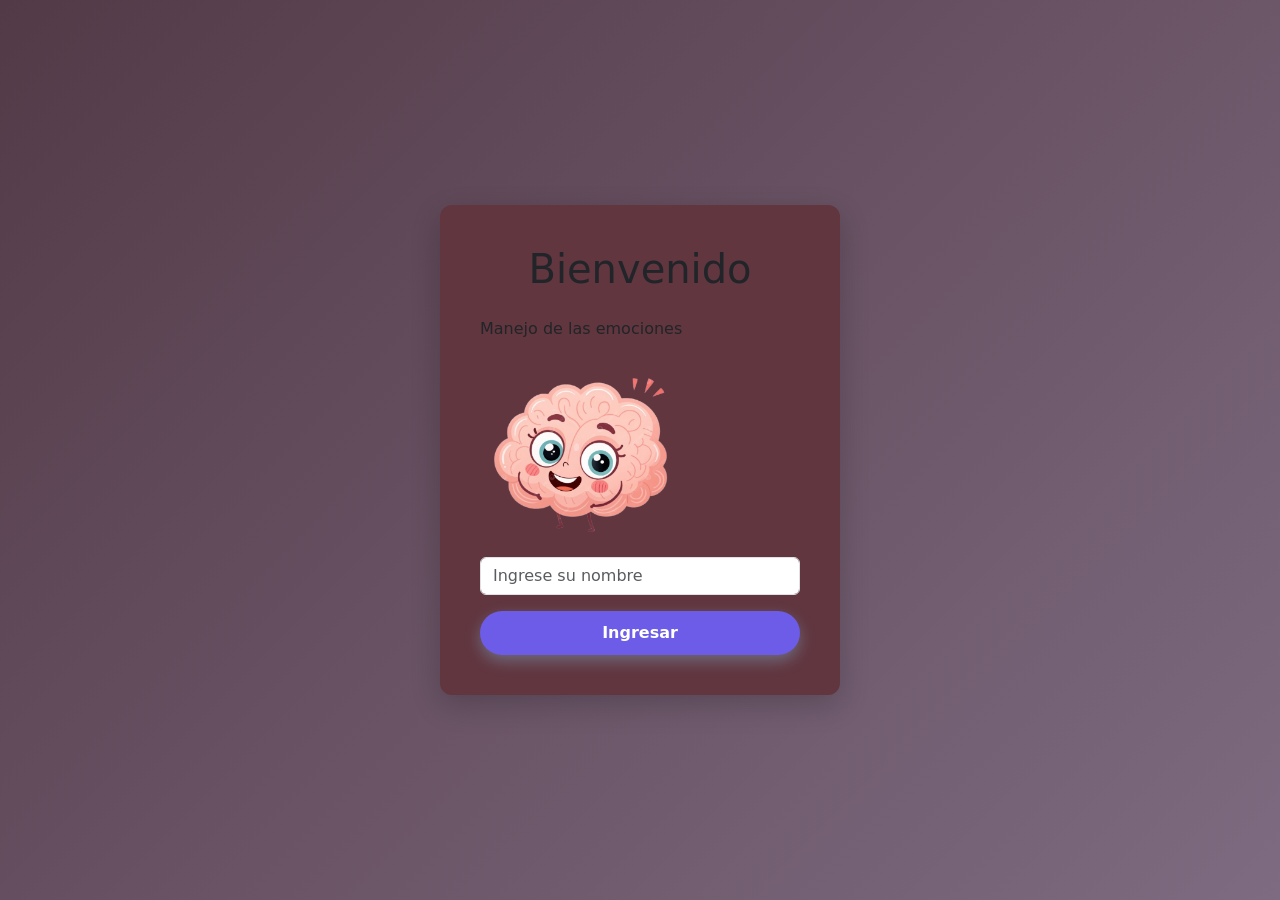
==== index.html @ 5b78d120 "Add files via upload" ====
<!DOCTYPE html>
<html lang="en">

<head>
  <meta charset="UTF-8">
  <meta name="viewport" content="width=device-width, initial-scale=1.0">
  <title>Document</title>
  <link rel="stylesheet" href="css/bootsrapV5.3.2.css">
  <link rel="stylesheet" href="css/all.min.css">
  <link rel="stylesheet" href="css/style.css">
  <script src="js/bootstrap.bundle.min (1).js"></script>
  <script src="js/jquery-3.6.0 (1).js"></script>
  <script src="js/main.js"></script>
</head>

<body>
  <div id="loginScreen" class="login-screen">

    <div class="login-box">

        <h1 class="text-title text-center mb-4">
            Bienvenido
        </h1>
        <p>Manejo de las emociones</p>
        <img src="img/imagen.4.png" width="200px" heigth="200px">

        <form id="formLogin">

            <input
              type="text"
              id="inputNombre"
              class="form-control mb-3"
              placeholder="Ingrese su nombre">

            <button type="submit" class="btn-temas w-100" onclick="iniciarSesion()">
                Ingresar
            </button>

        </form>
        <div id="alertContainer"></div>

    </div>

</div>

<div id="appContent" style="display:none;">
  <header>
    <nav class="navbar navbar-expand-lg navbar-dark bg-dark">
      <div class="container-fluid">

        <a class="navbar-brand" href="javascript:cargarpagina('home.html')"><img src="img/imagen.4.png"
            class="img-logo"></a>
        <button class="navbar-toggler" type="button" data-bs-toggle="collapse" data-bs-target="#menuNav">
          <span class="navbar-toggler-icon"></span>
        </button>
     

        <div class="collapse navbar-collapse" id="menuNav">
          <ul class="navbar-nav ms-auto">
            <li class="nav-item">
              <a class="nav-link active" aria-current="page" href="javascript:cargarpagina('home.html')">Inicio</a>
            </li>


            <!-- Dropdown Cotexto -->
          <li class="nav-item dropdown">
            <a class="nav-link dropdown-toggle" href="#" role="button" data-bs-toggle="dropdown">
             Contexto
            </a>

            <ul class="dropdown-menu">
              <li><a class="dropdown-item" href="javascript:cargarpagina('problema.html')">Plantemiento de problema</a></li>
              <li><a class="dropdown-item" href="javascript:cargarpagina('objetivos.html')">Objetivos</a></li>

              
              <li><a class="dropdown-item" href="javascript:cargarpagina('marco-referencia.html')">Marco de Referencia</a></li>
             
            </ul>
          </li>

          <!-- Dropdown acerca del proyecto -->
          <li class="nav-item dropdown">
            <a class="nav-link dropdown-toggle" href="#" role="button" data-bs-toggle="dropdown">
              Ruta del proyecto
            </a>

            <ul class="dropdown-menu">
              <li><a class="dropdown-item" href="javascript:cargarpagina('introduccion.html')">Introducción</a></li>
              <li><a class="dropdown-item" href="javascript:cargarpagina('justificacion.html')">Justificación</a></li>
              <li><a class="dropdown-item" href="javascript:cargarpagina('evidencias.html')">Evidencias</a></li>
              <li><a class="dropdown-item" href="javascript:cargarpagina('conclusiones.html')">Conclusiones</a></li>
            </ul>
          </li>
           
            
          
            <li class="nav-item">
              <a class="nav-link" href="javascript:cargarpagina('juego.html')">Juegos</a>
            </li>
              <li class="nav-item">
              <a class="nav-link" href="javascript:cargarpagina('actividades.html')">Actividades</a>
            </li>
            <li class="nav-item">
              <a class="nav-link" href="javascript:cargarpagina('creditos.html')">Crèditos</a>
            </li>
          </ul>
        </div>
      </div>
    </nav>
  </header>
      <div class="mt-4 text-center">
    <h5 id="nombre"></h5>
</div>
  <section id="contenido">

  </section>
  <footer class="footer">
    <p class="mb-0">© <span id="year"></span>Colegio Gimnasio Santander de Tunja - Todos los derechos reservados
      Valentina Echeverri - Jhonatan Rodriguez - Zara Gamba</p>
      <a class="navbar-brand" href="javascript:cargarpagina('home.html')"><img src="img/escudo.png"
            class="escudo"></a>
        <button class="navbar-toggler" type="button" data-bs-toggle="collapse" data-bs-target="#menuNav">
          <span class="navbar-toggler-icon"></span>
        </button>
  </footer>

</body>

</html>
---- css/style.css ----
:root {
    --background-navbar: #6c5ce7;
    --background-footer: #6c5ce7;
    --color-footer: white;
    --color-title: #0984e3;
    --color-title-2: #0984e3;
    --color-title-3: #0984e3;
    --color-title-4: #0984e3;
    --color-title-5: #0984e3;
}

body {
    background-color: #a29bfe;
}

.navbar {
    background-color: var(--background-navbar) !important;
    text-align: right;
}

.footer {
    position: fixed;
    bottom: 0;
    width: 100%;
    text-align: center;

    color: var(--color-footer);
    font-weight: bold;
    min-height: 10vh;
    display: flex;
    justify-content: space-between;
    align-items: center;
    background-color: var(--background-footer);
    color: rgb(0, 0, 0);
    padding: 6px 20px;
}

.title-1 {
    color: var(--color-title);
    font-size: 45px;
    margin-top: 10px;
    margin-left: 50px;

}

.title-1:hover {
    font-size: 20px;
}

.parrafo-1 {
    margin: 10px;
    font-size: 35px;
}

.img-logo {
    width: 80px;
    height: 80px;
}

.title-2 {
    color: var(--color-title-2);
    font-size: 45px;
    margin-top: 10px;
    margin-left: 50px;
}

.background-modal-header {
    background-color: var(--background-footer);
    color: var(--color-texto);
}

.btn-close {
    color: var(--background-btn-explorar);
    background-color: var(--background-btn-explorar);
}

.parrafo-2 {
    font-size: 35px;
    margin-top: 10px;
    margin-left: 50px;
}

.title-3 {
    color: var(--color-title-3);
    font-size: 45px;
    margin-top: 10px;
    margin-left: 50px;
}

.parrafo-3 {
    font-size: 20px;
    margin-top: 30px;
    margin-left: 30px;

}
.parrafo3 {
    font-size: 20px;
}

.title-4 {
    color: var(--color-title-4);
    font-size: 45px;
    margin-top: 10px;
    margin-left: 50px;
}

.parrafo-4 {
    font-size: 20px;
    margin-top: 10px;
    margin-left: 50px;
}

.title-5 {
    color: var(--color-title-5);
    font-size: 45px;
    margin-top: 10px;
    margin-left: 50px;
}

.parrafo-5 {
    font-size: 30px;
    margin-top: 10px;
    margin-left: 50px;
}


iframe {
    width: 100%;
    height: 100vh;
    border: none;
}
.escudo{
    width: 40px;
    height: 40px;
}

 .card img {
      height: 150px;
      object-fit: cover;
    }

        .card{
      transition: transform 0.3s, box-shadow 0.3s;
      border:none;
      border-radius:20px;
      overflow:hidden;
    }

    .card:hover{
      transform: translateY(-10px);
      box-shadow:0 10px 25px rgba(0,0,0,0.2);
    }

    .card img{
      height:200px;
      object-fit:cover;
    }

    .btn-custom{
      background:#6c63ff;
      color:white;
      border-radius:30px;
      padding:10px 20px;
    }

    .btn-custom:hover{
      background:#e5486f;
      color:white;
    }
.login-screen {
    position: fixed;
    top: 0;
    left: 0;
    width: 100% ;
    height: 100vh;
    background: linear-gradient(135deg, #533a47, #7e6b81);
    display: flex;
    justify-content: center;
    align-items: center;
    z-index: 99999;
}
.login-box {
    background-color: #61363f;
    padding: 40px;
    border-radius: 12px;
    width: 90%;
    max-width: 400px;
    box-shadow: 0 10px 30px rgba(0,0,0,0.2);
}
.credito-card {
    border: none;
    border-radius: 12px;
    overflow: hidden;
    transition: all 0.4s ease;
}
.credito-card:hover {
    transform: translateY(-10px);
    box-shadow: 0 15px 25px rgba(0,0,0,0.15);
}
.credito-card .card-title{
    color: #8a4266;
    font-weight: bold;
}

.page-card {
    padding: 30px;
    border-radius: 18px;
    background-color: #ffffff;
    box-shadow: 0 6px 18px rgba(0, 0, 0, 0.08);
}

.btn-temas {
    background-color: #6c5ce7;
    color: #ffffff;
    border: none;
    border-radius: 30px;
    padding: 10px 24px;
    font-weight: 600;
    font-size: 16px;
    text-decoration: none;
    display: inline-block;
    box-shadow: 0 6px 15px rgba(129, 166, 198, 0.45);
    transition: all 0.3s ease;
}

.btn-temas:hover {
    background-color: #6c63ff;
    color: #ffffff;
    transform: translateY(-3px);
    box-shadow: 0 10px 22px rgba(129, 166, 198, 0.65);
}

.btn-temas:active {
    transform: translateY(0);
    box-shadow: 0 4px 10px rgba(129, 166, 198, 0.4);
}
.content-card {
    background-color: #ffffff;
    border-radius: 25px;
    padding: 35px;
    box-shadow: 0 6px 18px rgba(150, 120, 180, 0.14);
}

.section-title {
    color: var(--color-title-3);
    font-weight: 700;
    margin-bottom: 30px;
    position: relative;
}

.section-title2 {
    color: var(--color-title-3);
    font-weight: 600;
    margin-bottom: 30px;
    position: relative;
}
.space_divider{
    height:100px;
}

.text-login{
    color:white;
}
   .evidencia {
            cursor: pointer;
            transition: transform 0.3s;
            height: 220px;
            width: 100%;
            object-fit: cover;
            border-radius: 10px;
        }

        .evidencia:hover {
            transform: scale(1.03);
        }

        .card {
            border: none;
            box-shadow: 0 4px 10px rgba(0,0,0,0.1);
            margin-bottom: 25px;
        }

        .modal-img {
            width: 100%;
            height: auto;
        }
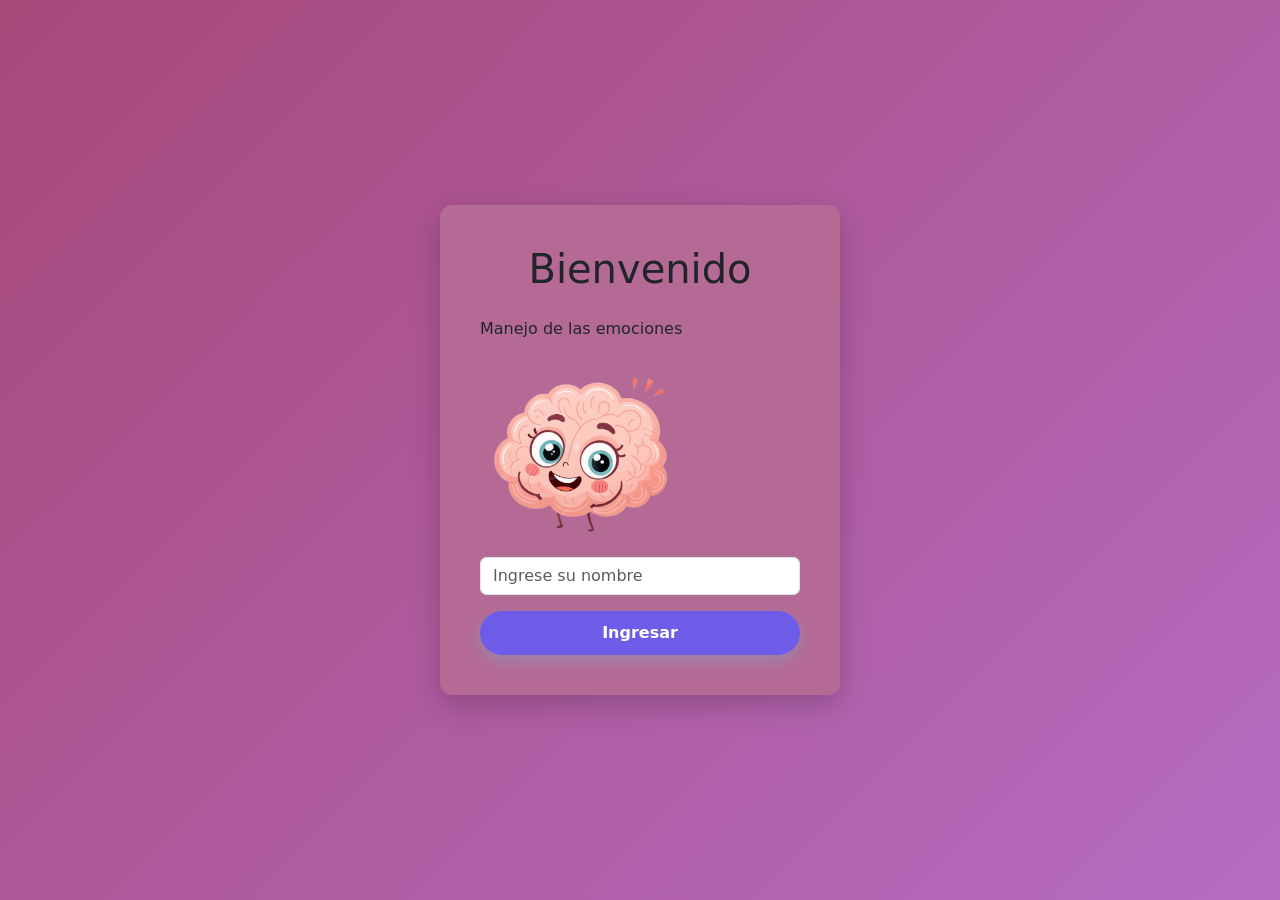
==== commit fee83702: "Fix HTML formatting issues and duplicate content" ====
--- a/index.html
+++ b/index.html
@@ -72,7 +72,7 @@
               <li><a class="dropdown-item" href="javascript:cargarpagina('problema.html')">Plantemiento de problema</a></li>
               <li><a class="dropdown-item" href="javascript:cargarpagina('objetivos.html')">Objetivos</a></li>
 
-              
+
               <li><a class="dropdown-item" href="javascript:cargarpagina('marco-referencia.html')">Marco de Referencia</a></li>
              
             </ul>
@@ -89,11 +89,12 @@
               <li><a class="dropdown-item" href="javascript:cargarpagina('justificacion.html')">Justificación</a></li>
               <li><a class="dropdown-item" href="javascript:cargarpagina('evidencias.html')">Evidencias</a></li>
               <li><a class="dropdown-item" href="javascript:cargarpagina('conclusiones.html')">Conclusiones</a></li>
+              <li><a class="dropdown-item" href="javascript:cargarpagina('visor.html')">Visor</a></li>
             </ul>
           </li>
            
             
-          
+       
             <li class="nav-item">
               <a class="nav-link" href="javascript:cargarpagina('juego.html')">Juegos</a>
             </li>
@@ -108,10 +109,9 @@
       </div>
     </nav>
   </header>
-      <div class="mt-4 text-center">
-    <h5 id="nombre"></h5>
-</div>
+   
   <section id="contenido">
+
 
   </section>
   <footer class="footer">
@@ -128,3 +128,7 @@
 
 </html>
 
+</body>
+
+</html>
+
--- a/css/style.css
+++ b/css/style.css
@@ -1,16 +1,16 @@
 :root {
-    --background-navbar: #6c5ce7;
-    --background-footer: #6c5ce7;
+    --background-navbar: #EBC2F3;
+    --background-footer: #EBC2F3;
     --color-footer: white;
-    --color-title: #0984e3;
-    --color-title-2: #0984e3;
-    --color-title-3: #0984e3;
-    --color-title-4: #0984e3;
-    --color-title-5: #0984e3;
+    --color-title: #DBCDF0;
+    --color-title-2: #7b2cbf;
+    --color-title-3: #7b2cbf;
+    --color-title-4: #7b2cbf;
+    --color-title-5: #7b2cbf;
 }
 
 body {
-    background-color: #a29bfe;
+    background-color: #f3e5f5;
 }
 
 .navbar {
@@ -163,8 +163,13 @@
       padding:10px 20px;
     }
 
+    .btn-custom2{
+         background:#6c63ff;
+      color:white;
+    }
+
     .btn-custom:hover{
-      background:#e5486f;
+      background:#cdb5f6;
       color:white;
     }
 .login-screen {
@@ -173,14 +178,14 @@
     left: 0;
     width: 100% ;
     height: 100vh;
-    background: linear-gradient(135deg, #533a47, #7e6b81);
+    background: linear-gradient(135deg, #a74979, #b66cc2);
     display: flex;
     justify-content: center;
     align-items: center;
     z-index: 99999;
 }
 .login-box {
-    background-color: #61363f;
+    background-color: #b46a94;
     padding: 40px;
     border-radius: 12px;
     width: 90%;
@@ -258,9 +263,6 @@
     height:100px;
 }
 
-.text-login{
-    color:white;
-}
    .evidencia {
             cursor: pointer;
             transition: transform 0.3s;
@@ -283,4 +285,146 @@
         .modal-img {
             width: 100%;
             height: auto;
-        }+        }
+
+
+           .titulo {
+            text-align: center;
+            margin: 40px 0 10px;
+            font-weight: bold;
+            color: #7b2cbf;
+        }
+
+        .subtitulo {
+            text-align: center;
+            margin-bottom: 35px;
+            color: #68758b;
+        }
+
+        .flashcard {
+            height: 380px;
+            perspective: 1000px;
+        }
+
+        .flashcard-inner {
+            position: relative;
+            width: 100%;
+            height: 100%;
+            transform-style: preserve-3d;
+            transition: transform 0.7s ease;
+        }
+
+        .flashcard.girada .flashcard-inner {
+            transform: rotateY(180deg);
+        }
+
+        .flashcard-front,
+        .flashcard-back {
+            position: absolute;
+            inset: 0;
+            border-radius: 22px;
+            overflow: hidden;
+            backface-visibility: hidden;
+            -webkit-backface-visibility: hidden;
+            box-shadow: 0 8px 25px rgba(34, 53, 91, 0.13);
+        }
+
+        .flashcard-front {
+            background: linear-gradient(145deg, #6ab7bd, #8290cf);
+            color: white;
+            display: flex;
+            flex-direction: column;
+            justify-content: center;
+            align-items: center;
+            text-align: center;
+            padding: 25px;
+        }
+
+        .icono {
+            font-size: 55px;
+            margin-bottom: 20px;
+        }
+
+        .flashcard-front h3 {
+            font-size: 25px;
+            font-weight: bold;
+        }
+
+        .flashcard-back {
+            background: white;
+            transform: rotateY(180deg);
+            display: flex;
+            flex-direction: column;
+        }
+
+        .flashcard-back img {
+            width: 100%;
+            height: 175px;
+            object-fit: cover;
+        }
+
+        .contenido {
+            padding: 17px 20px 20px;
+            display: flex;
+            flex-direction: column;
+            flex: 1;
+        }
+
+        .contenido h4 {
+            color: #425cb4;
+            font-size: 19px;
+            font-weight: bold;
+        }
+
+        .contenido p {
+            font-size: 14px;
+            line-height: 1.5;
+            flex: 1;
+            margin-bottom: 12px;
+        }
+
+        .btn-girar {
+            background: white;
+            color: #4059ad;
+            border: none;
+            padding: 11px 20px;
+            border-radius: 25px;
+            font-weight: bold;
+            cursor: pointer;
+            transition: 0.3s;
+        }
+
+        .btn-girar:hover {
+            background: #e8edff;
+            transform: scale(1.04);
+        }
+
+        .btn-volver {
+            background: #536bc2;
+            color: white;
+            border: none;
+            padding: 9px 15px;
+            border-radius: 20px;
+            cursor: pointer;
+            align-self: flex-start;
+        }
+
+        .btn-volver:hover {
+            background: #354c9d;
+        }
+
+        .flashcard:focus-within {
+            outline: 3px solid #9aabf7;
+            outline-offset: 4px;
+            border-radius: 22px;
+        }
+
+        @media (prefers-reduced-motion: reduce) {
+            .flashcard-inner {
+                transition: none;
+            }
+        }
+
+        .separator{
+            height: 200px;
+             }
